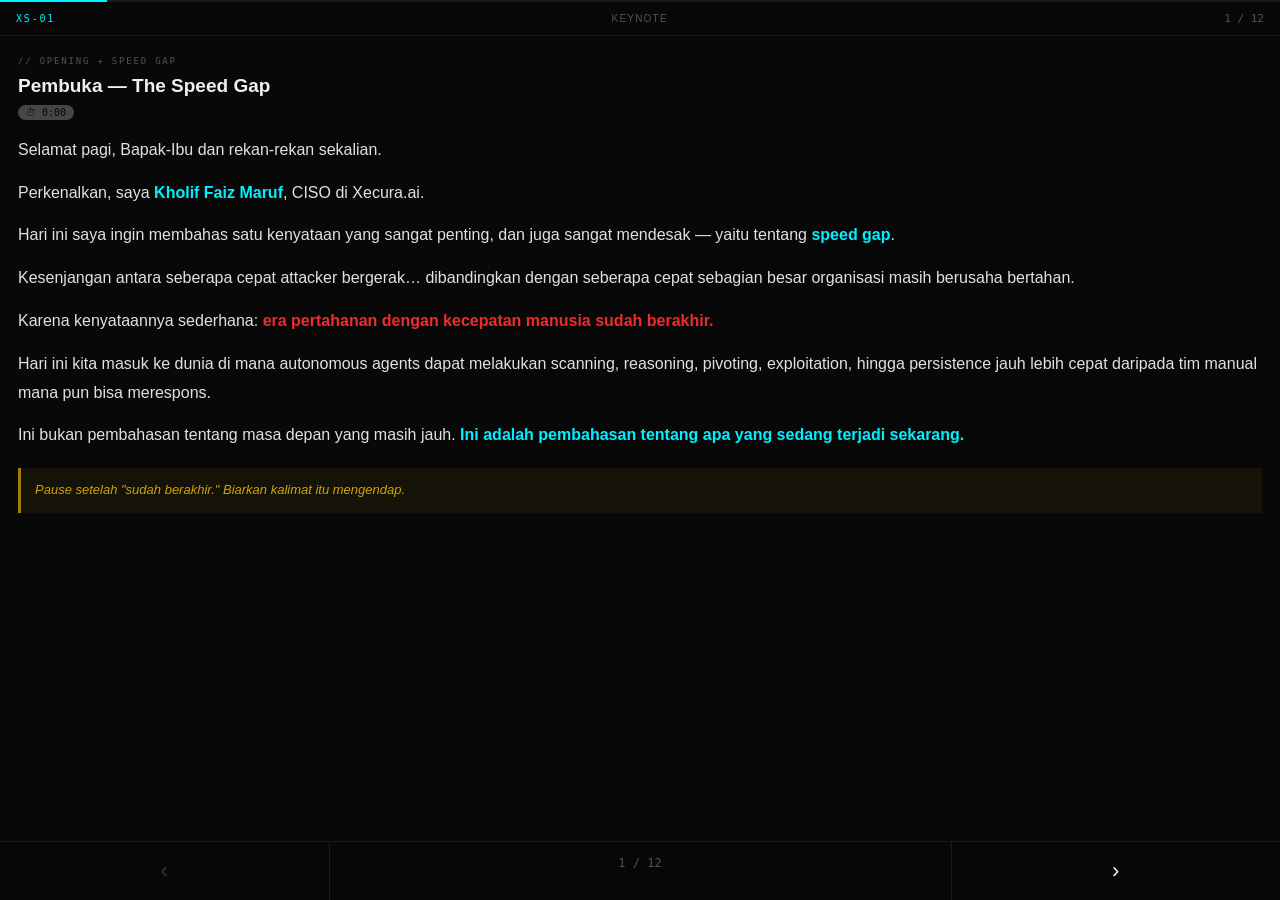
==== speech.html @ 0805bb6e "Add mobile pitch speech presentation" ====
<!DOCTYPE html>
<html lang="id">
<head>
<meta charset="UTF-8"/>
<meta name="viewport" content="width=device-width, initial-scale=1.0, maximum-scale=1.0, user-scalable=no"/>
<title>Xecura — Pitch Speech</title>
<style>
  * { margin:0; padding:0; box-sizing:border-box; -webkit-tap-highlight-color:transparent; }

  :root {
    --bg: #080808;
    --surface: #111;
    --line: rgba(255,255,255,0.08);
    --red: #ef2b2b;
    --blue: #3a8dff;
    --cyan: #00f0ff;
    --green: #2bd48e;
    --white: #f0f0f0;
    --dim: rgba(255,255,255,0.55);
    --muted: rgba(255,255,255,0.3);
  }

  body {
    background: var(--bg);
    color: var(--white);
    font-family: -apple-system, 'Segoe UI', sans-serif;
    height: 100dvh;
    overflow: hidden;
    display: flex;
    flex-direction: column;
  }

  #progress-bar { height: 2px; background: var(--line); flex-shrink: 0; }
  #progress-fill { height: 100%; background: var(--cyan); transition: width 0.3s ease; width: 0%; }

  #header {
    display: flex;
    align-items: center;
    justify-content: space-between;
    padding: 10px 16px;
    border-bottom: 1px solid var(--line);
    flex-shrink: 0;
  }
  #slide-id { font-family: monospace; font-size: 10px; letter-spacing: 0.18em; color: var(--cyan); }
  #slide-counter { font-family: monospace; font-size: 11px; color: var(--muted); }
  #slide-title { font-size: 10px; letter-spacing: 0.12em; color: var(--muted); text-transform: uppercase; }

  #deck { flex: 1; overflow: hidden; position: relative; }

  .slide {
    position: absolute;
    inset: 0;
    overflow-y: auto;
    padding: 20px 18px 84px;
    opacity: 0;
    pointer-events: none;
    transform: translateX(40px);
    transition: opacity 0.25s ease, transform 0.25s ease;
    -webkit-overflow-scrolling: touch;
  }
  .slide.active { opacity: 1; pointer-events: all; transform: translateX(0); }
  .slide.prev { transform: translateX(-40px); opacity: 0; }

  .eyebrow {
    font-family: monospace;
    font-size: 9px;
    letter-spacing: 0.2em;
    color: var(--muted);
    margin-bottom: 8px;
    text-transform: uppercase;
  }
  .slide-heading {
    font-size: 19px;
    font-weight: 700;
    line-height: 1.25;
    margin-bottom: 4px;
    color: var(--white);
  }
  .timing {
    display: inline-block;
    font-family: monospace;
    font-size: 10px;
    color: var(--bg);
    background: rgba(255,255,255,0.25);
    padding: 2px 8px;
    border-radius: 20px;
    margin-bottom: 16px;
  }
  .speech-block {
    font-size: 16px;
    line-height: 1.8;
    color: rgba(255,255,255,0.88);
  }
  .speech-block p { margin-bottom: 14px; }
  .speech-block p:last-child { margin-bottom: 0; }

  em { color: var(--cyan); font-style: normal; font-weight: 600; }
  strong { color: var(--white); }
  .red { color: var(--red); font-weight: 600; }
  .blue { color: var(--blue); font-weight: 600; }
  .green { color: var(--green); font-weight: 600; }

  .note {
    margin-top: 18px;
    padding: 12px 14px;
    border-left: 3px solid rgba(255,200,0,0.6);
    background: rgba(255,200,0,0.05);
    font-size: 13px;
    color: rgba(255,200,0,0.8);
    line-height: 1.6;
    font-style: italic;
  }

  #nav {
    position: fixed;
    bottom: 0; left: 0; right: 0;
    display: flex;
    border-top: 1px solid var(--line);
    background: rgba(8,8,8,0.96);
    backdrop-filter: blur(12px);
    z-index: 100;
  }
  .nav-btn {
    flex: 1;
    padding: 16px;
    border: none;
    background: none;
    color: var(--white);
    font-size: 22px;
    cursor: pointer;
    transition: background 0.15s;
  }
  .nav-btn:active { background: rgba(255,255,255,0.06); }
  .nav-btn:disabled { opacity: 0.2; }
  #nav-center {
    flex: 2;
    padding: 14px;
    border: none;
    background: none;
    color: var(--muted);
    font-size: 12px;
    font-family: monospace;
    text-align: center;
    border-left: 1px solid var(--line);
    border-right: 1px solid var(--line);
  }
</style>
</head>
<body>

<div id="progress-bar"><div id="progress-fill"></div></div>
<div id="header">
  <span id="slide-id">XS-01</span>
  <span id="slide-title">KEYNOTE</span>
  <span id="slide-counter">1 / 12</span>
</div>

<div id="deck">

  <!-- SLIDE 1 -->
  <div class="slide active" data-id="XS-01" data-title="KEYNOTE">
    <div class="eyebrow">// opening + speed gap</div>
    <div class="slide-heading">Pembuka — The Speed Gap</div>
    <span class="timing">⏱ 0:00</span>
    <div class="speech-block">
      <p>Selamat pagi, Bapak-Ibu dan rekan-rekan sekalian.</p>
      <p>Perkenalkan, saya <em>Kholif Faiz Maruf</em>, CISO di Xecura.ai.</p>
      <p>Hari ini saya ingin membahas satu kenyataan yang sangat penting, dan juga sangat mendesak — yaitu tentang <em>speed gap</em>.</p>
      <p>Kesenjangan antara seberapa cepat attacker bergerak… dibandingkan dengan seberapa cepat sebagian besar organisasi masih berusaha bertahan.</p>
      <p>Karena kenyataannya sederhana: <span class="red">era pertahanan dengan kecepatan manusia sudah berakhir.</span></p>
      <p>Hari ini kita masuk ke dunia di mana autonomous agents dapat melakukan scanning, reasoning, pivoting, exploitation, hingga persistence jauh lebih cepat daripada tim manual mana pun bisa merespons.</p>
      <p>Ini bukan pembahasan tentang masa depan yang masih jauh. <em>Ini adalah pembahasan tentang apa yang sedang terjadi sekarang.</em></p>
    </div>
    <div class="note">Pause setelah "sudah berakhir." Biarkan kalimat itu mengendap.</div>
  </div>

  <!-- SLIDE 2 -->
  <div class="slide" data-id="XS-02" data-title="SPEAKER">
    <div class="eyebrow">// speaker framing</div>
    <div class="slide-heading">Mengapa Saya Bicara Tentang Ini</div>
    <span class="timing">⏱ 1:30</span>
    <div class="speech-block">
      <p>Ketika berbicara tentang cybersecurity, banyak organisasi masih berpikir dengan kata kerja lama: detect, discover, find, hunt.</p>
      <p>Tetapi di era agentic, <em>kata-kata itu saja sudah tidak cukup.</em></p>
      <p>Attacker hari ini tidak menunggu jam kerja. Tidak menunggu shift analyst. Tidak menunggu proses eskalasi manual. <span class="red">Mereka bergerak terus-menerus.</span></p>
      <p>Saya berbicara tentang topik ini bukan hanya sebagai seorang cybersecurity leader, tetapi juga sebagai seseorang yang sudah lebih dari dua dekade berada di dunia offensive security, cryptography, threat analysis, dan executive security strategy.</p>
      <p>Ketika saya mengatakan bahwa operating model cybersecurity sedang berubah, yang saya maksud bukan perubahan kecil. <em>Yang saya maksud adalah perubahan yang struktural.</em></p>
      <p>Pertanyaannya bukan lagi apakah AI akan memengaruhi cybersecurity. Pertanyaannya adalah: <em>apakah model pertahanan kita masih dirancang untuk dunia yang benar-benar sedang kita hadapi hari ini?</em></p>
    </div>
  </div>

  <!-- SLIDE 3 -->
  <div class="slide" data-id="XS-03" data-title="ORIGIN">
    <div class="eyebrow">// mythos · frontier ai</div>
    <div class="slide-heading">Sinyal dari Frontier AI</div>
    <span class="timing">⏱ 2:30</span>
    <div class="speech-block">
      <p>Salah satu sinyal paling kuat dari perubahan ini adalah apa yang mulai ditunjukkan oleh frontier AI models.</p>
      <p>Hari ini kita tidak lagi bicara hanya tentang AI yang bisa menghasilkan teks atau menjawab pertanyaan. Kita mulai melihat sistem yang mampu melakukan <em>reasoning teknis</em>, menghubungkan langkah-langkah kompleks, dan bahkan berkontribusi pada vulnerability discovery serta exploitation workflow pada level yang benar-benar mengubah threat model.</p>
      <p>Dan ketika capability sudah mencapai titik itu, maka percakapannya berubah.</p>
      <p>Kita tidak lagi bertanya apakah AI bisa menjadi operasional dalam dunia siber. Kita mulai bertanya: <span class="red">siapa yang lebih dulu mengoperasionalkannya? Defender, atau attacker?</span></p>
      <p>Dan sejarah biasanya menunjukkan bahwa attacker bergerak lebih cepat dalam bereksperimen.</p>
    </div>
    <div class="note">Pause panjang setelah kalimat terakhir. Biarkan audience menarik kesimpulan sendiri.</div>
  </div>

  <!-- SLIDE 4 -->
  <div class="slide" data-id="XS-04" data-title="THREAT BRIEFING">
    <div class="eyebrow">// threat reality</div>
    <div class="slide-heading">Realitas Ancaman yang Baru</div>
    <span class="timing">⏱ 3:30</span>
    <div class="speech-block">
      <p>Attack surface sudah tidak lagi statis. Dan attacker juga sudah tidak lagi linear.</p>
      <p>AI-powered adversaries sekarang mampu mengotomatisasi reconnaissance, mempercepat social engineering, menganalisis code dan konfigurasi lebih cepat, dan menyesuaikan pendekatan mereka secara real-time.</p>
      <p>Bagi para enterprise leaders, engineering leaders, dan tim teknologi, ini berarti satu hal: <em>security bukan lagi sekadar fungsi kontrol. Security sekarang menjadi bagian dari cara kita beroperasi secara aman di kecepatan AI.</em></p>
      <p>Kalau bisnis kita dipercepat oleh AI, maka risiko kita juga ikut dipercepat oleh AI.</p>
      <p>Karena itu, <span class="red">biaya dari keterlambatan bukan lagi sekadar biaya insiden. Tetapi biaya arsitektur, biaya kepercayaan, dan biaya kesiapan organisasi.</span></p>
    </div>
  </div>

  <!-- SLIDE 5 -->
  <div class="slide" data-id="XS-05" data-title="CONTEXT">
    <div class="eyebrow">// apa itu ai agent</div>
    <div class="slide-heading">AI Assistant vs AI Agent</div>
    <span class="timing">⏱ 4:30</span>
    <div class="speech-block">
      <p>Lalu apa sebenarnya yang berubah di era agentic?</p>
      <p><em>AI assistant itu merespons. Tetapi AI agent bertindak.</em></p>
      <p>Ia memahami konteks. Ia melakukan reasoning. Dan ia menggunakan tools untuk mengeksekusi. Itulah perbedaannya.</p>
      <p>Dan begitu kita memahami perbedaan itu, maka implikasinya menjadi sangat jelas:</p>
      <p>Kalau attacker bisa menggunakan agents untuk beroperasi tanpa henti, maka defender tidak bisa terus bergantung hanya pada workflow yang dibangun untuk ticket, dashboard, dan antrean manual.</p>
      <p><span class="red">Satu-satunya model pertahanan yang mampu melawan agentic offense adalah agentic defense.</span></p>
    </div>
    <div class="note">Tekankan kalimat terakhir — ini adalah inti dari seluruh presentasi.</div>
  </div>

  <!-- SLIDE 6 -->
  <div class="slide" data-id="XS-06" data-title="DOCTRINE">
    <div class="eyebrow">// new doctrine</div>
    <div class="slide-heading">Doktrin Keamanan Baru</div>
    <span class="timing">⏱ 5:15</span>
    <div class="speech-block">
      <p>Jadi seperti apa doktrin keamanan baru di era ini? Ada lima prinsip utama.</p>
      <p><em>Pertama, continuous over periodic.</em> Security tidak bisa lagi menjadi aktivitas triwulanan di tengah ancaman yang berubah setiap detik.</p>
      <p><em>Kedua, autonomous over manual.</em> Manusia tetap penting untuk judgment dan keputusan strategis. Tetapi eksekusi tidak bisa lagi seluruhnya bergantung pada kecepatan manusia.</p>
      <p><em>Ketiga, adaptive over rule-based.</em> Static rules akan tertinggal ketika attacker bergerak lebih cepat daripada update signature.</p>
      <p><em>Keempat, intelligence-led over alert-driven.</em> Masa depan adalah judgment yang lebih baik, pada kecepatan mesin.</p>
      <p><em>Kelima, platform over patchwork.</em> Tools yang terputus-putus akan menciptakan blind spot yang terputus-putus juga.</p>
      <p><span class="red">Ini bukan lagi sekadar best practice. Ini adalah survival requirements.</span></p>
    </div>
  </div>

  <!-- SLIDE 7 -->
  <div class="slide" data-id="XS-07" data-title="SOLUTION">
    <div class="eyebrow">// introducing xecura</div>
    <div class="slide-heading">Mengapa Kami Membangun Xecura</div>
    <span class="timing">⏱ 6:15</span>
    <div class="speech-block">
      <p>Dan inilah alasan mengapa kami membangun <em>Xecura.ai</em>.</p>
      <p>Bukan sebagai dashboard tambahan. Bukan sebagai lapisan alert tambahan. Dan bukan sebagai security product yang justru menambah kompleksitas.</p>
      <p>Kami membangun Xecura sebagai <em>agentic cybersecurity platform</em> — lima AI agents yang dirancang khusus, satu fabric yang saling terhubung.</p>
      <p>Sebuah sistem yang dirancang untuk mendeteksi, merespons, menjaga kepatuhan, melakukan red teaming, dan memonitor exposure secara terus-menerus di seluruh digital estate.</p>
      <p>Karena di era ini, arsitektur yang menang bukan hanya lebih banyak manpower. <em>Yang menang adalah pertahanan berkecepatan mesin, yang tetap diarahkan oleh strategi manusia.</em></p>
    </div>
  </div>

  <!-- SLIDE 8 -->
  <div class="slide" data-id="XS-08" data-title="ARCHITECTURE">
    <div class="eyebrow">// xecura agentic fabric</div>
    <div class="slide-heading">Lima Agent — Satu Fabric</div>
    <span class="timing">⏱ 7:00</span>
    <div class="speech-block">
      <p>Di inti Xecura, ada satu gagasan yang sangat sederhana: <em>setiap lapisan keamanan harus didukung oleh agents yang tidak pernah berhenti bekerja.</em></p>
      <p><em>Detection Agent</em> — mengidentifikasi pola, korelasi, dan ancaman baru.</p>
      <p><em>Response Agent</em> — membantu containment dan remediation jauh lebih cepat.</p>
      <p><span class="blue">Compliance Agent</span> — mengubah security operations menjadi evidence dan readiness untuk audit.</p>
      <p><span class="red">Red Team Agent</span> — terus-menerus menguji apa yang akan diuji oleh attacker.</p>
      <p><span class="green">Darkweb Agent</span> — memantau exposure eksternal sebelum menjadi krisis besar.</p>
      <p>Ketika semua agent ini terhubung dalam satu fabric, security berhenti menjadi fragmented. <em>Security menjadi terkoordinasi.</em></p>
    </div>
  </div>

  <!-- SLIDE 9 -->
  <div class="slide" data-id="XS-09" data-title="COMPLIANCE">
    <div class="eyebrow">// compliance agent</div>
    <div class="slide-heading">Compliance Bukan Aktivitas Tahunan</div>
    <span class="timing">⏱ 7:45</span>
    <div class="speech-block">
      <p>Satu hal yang juga sangat penting adalah ini: <em>compliance tidak seharusnya berdiri terpisah dari security operations.</em></p>
      <p>Di banyak organisasi, compliance masih dianggap sebagai pekerjaan menjelang audit. Sebagai aktivitas dokumentasi. Sebagai panic mode berkala.</p>
      <p>Padahal di era agentic, compliance seharusnya menjadi output langsung dari operating security posture.</p>
      <p>Kalau kontrol kita dimonitor terus-menerus, kalau evidence kita terbentuk otomatis, dan kalau reporting kita selalu siap untuk regulator, maka compliance tidak lagi reaktif.</p>
      <p><em>Compliance menjadi operasional.</em></p>
      <p>Dan untuk industri yang highly regulated, ini adalah perubahan yang sangat besar.</p>
    </div>
  </div>

  <!-- SLIDE 10 -->
  <div class="slide" data-id="XS-10" data-title="OFFENSIVE & INTEL">
    <div class="eyebrow">// red team · darkweb</div>
    <div class="slide-heading">Offensive Security & Early Warning</div>
    <span class="timing">⏱ 8:15</span>
    <div class="speech-block">
      <p>Hal yang sama berlaku untuk offensive security dan threat intelligence.</p>
      <p>Hari ini masih banyak organisasi yang melakukan red teaming seperti kegiatan kalender — setahun sekali. Satu snapshot pada satu titik waktu.</p>
      <p><span class="red">Padahal attacker tidak bekerja secara tahunan.</span></p>
      <p>Agentic red teaming yang berjalan terus-menerus memungkinkan organisasi menemukan attack paths, exposure chains, dan kelemahan lebih awal — <em>sebelum attacker sungguhan menemukannya.</em></p>
      <p>Pada saat yang sama, darkweb monitoring memberi early warning yang sangat penting. Karena kadang tanda pertama dari sebuah masalah bukan muncul dari SIEM Anda — <em>kadang tanda pertama justru muncul dari credential leaks atau percakapan di tempat yang tidak semestinya.</em></p>
      <p>Itulah sebabnya pertahanan modern harus mencakup dua hal sekaligus: ketahanan internal dan visibilitas eksternal.</p>
    </div>
  </div>

  <!-- SLIDE 11 -->
  <div class="slide" data-id="XS-11" data-title="VISION">
    <div class="eyebrow">// future of cybersecurity</div>
    <div class="slide-heading">Ke Mana Semua Ini Bergerak</div>
    <span class="timing">⏱ 8:45</span>
    <div class="speech-block">
      <p>Pandangan saya sederhana: <em>agentic security bukan kategori masa depan. Ini adalah kategori yang tidak terhindarkan.</em></p>
      <p>Organisasi yang lebih cepat mengadopsinya akan memperoleh keunggulan struktural — bukan hanya dalam cyber defense, tetapi juga dalam kecepatan, efisiensi, resilience, dan trust.</p>
      <p>Sebaliknya, organisasi yang terlambat akan mencoba melindungi bisnis berkecepatan AI dengan operating model yang dibangun untuk era sebelum AI.</p>
      <p>Ke depan, saya percaya <em>peran manusia justru akan naik level.</em> Manusia akan semakin fokus pada policy, governance, strategic judgment, dan risk prioritization — sementara agents mengambil beban operasional yang repetitif dan continuous.</p>
      <p><em>Ini bukan tentang menghilangkan manusia. Ini tentang menaikkan nilai manusia.</em></p>
    </div>
  </div>

  <!-- SLIDE 12 -->
  <div class="slide" data-id="XS-12" data-title="ACTION">
    <div class="eyebrow">// closing · call to action</div>
    <div class="slide-heading">Penutup</div>
    <span class="timing">⏱ 9:30</span>
    <div class="speech-block">
      <p>Jadi saya ingin menutup dengan satu hal.</p>
      <p><em>Agentic era is not coming. It is already here.</em></p>
      <p>Dan di dunia seperti ini, pertanyaannya bukan lagi apakah attacker akan memakai AI. Mereka pasti akan memakainya.</p>
      <p>Pertanyaannya adalah: <span class="red">apakah defender masih akan terjebak di workflow manual ketika threat model sudah berubah total di sekelilingnya?</span></p>
      <p>Di Xecura, kami punya keyakinan yang sangat jelas: setiap organisasi, besar maupun kecil, berhak memiliki keamanan yang bisa berpikir, memantau, dan bertindak secepat ancamannya.</p>
      <p>Karena <em>cybersecurity tidak boleh menjadi kemewahan yang hanya dimiliki segelintir pihak. Cybersecurity harus menjadi capability yang bisa diakses dan dijalankan secara nyata.</em></p>
      <p>Terima kasih.</p>
    </div>
    <div class="note">Senyum. Diam sebentar. Tunggu pertanyaan. Jangan langsung pergi dari podium.</div>
  </div>

</div><!-- #deck -->

<div id="nav">
  <button class="nav-btn" id="btn-prev" onclick="navigate(-1)" disabled>‹</button>
  <div id="nav-center">1 / 12</div>
  <button class="nav-btn" id="btn-next" onclick="navigate(1)">›</button>
</div>

<script>
  const slides = Array.from(document.querySelectorAll('.slide'));
  const total = slides.length;
  let current = 0;

  function navigate(dir) {
    const next = current + dir;
    if (next < 0 || next >= total) return;
    slides[current].classList.remove('active');
    if (dir > 0) slides[current].classList.add('prev');
    const prev = current;
    current = next;
    slides[current].classList.add('active');
    slides[current].scrollTop = 0;
    setTimeout(() => slides[prev].classList.remove('prev'), 300);
    updateUI();
  }

  function updateUI() {
    const s = slides[current];
    document.getElementById('slide-id').textContent = s.dataset.id;
    document.getElementById('slide-title').textContent = s.dataset.title;
    document.getElementById('slide-counter').textContent = `${current + 1} / ${total}`;
    document.getElementById('nav-center').textContent = `${current + 1} / ${total}`;
    document.getElementById('progress-fill').style.width = `${((current + 1) / total) * 100}%`;
    document.getElementById('btn-prev').disabled = current === 0;
    document.getElementById('btn-next').disabled = current === total - 1;
  }

  // Swipe
  let tx = 0;
  document.getElementById('deck').addEventListener('touchstart', e => { tx = e.touches[0].clientX; }, { passive: true });
  document.getElementById('deck').addEventListener('touchend', e => {
    const d = tx - e.changedTouches[0].clientX;
    if (Math.abs(d) > 50) navigate(d > 0 ? 1 : -1);
  }, { passive: true });

  // Keyboard
  document.addEventListener('keydown', e => {
    if (e.key === 'ArrowRight' || e.key === 'ArrowDown') navigate(1);
    if (e.key === 'ArrowLeft' || e.key === 'ArrowUp') navigate(-1);
  });

  updateUI();
</script>
</body>
</html>
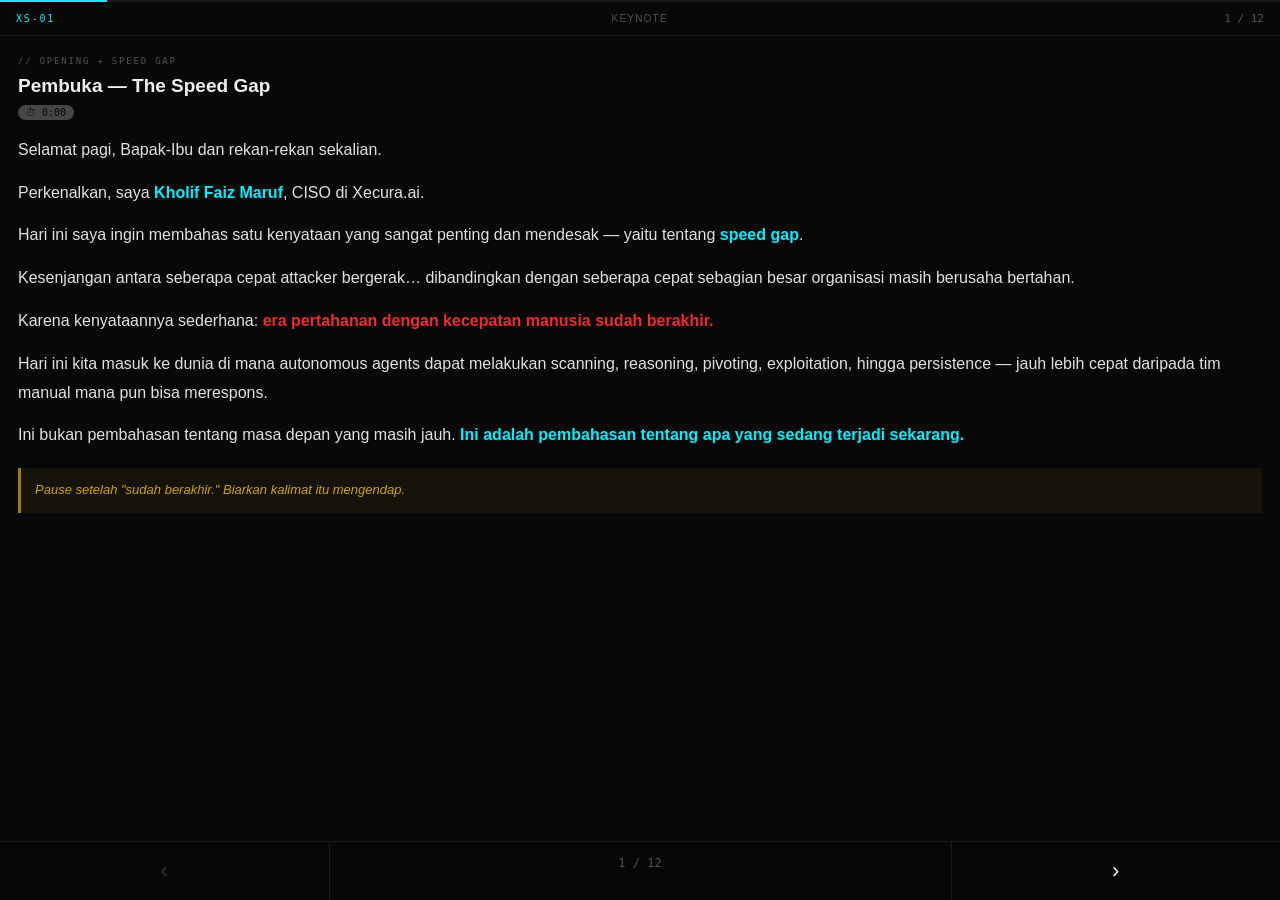
==== commit 86daa524: "Update speech with full Mythos/Glasswing details and complete slide coverage" ====
--- a/speech.html
+++ b/speech.html
@@ -9,12 +9,12 @@
 
   :root {
     --bg: #080808;
-    --surface: #111;
     --line: rgba(255,255,255,0.08);
     --red: #ef2b2b;
     --blue: #3a8dff;
     --cyan: #00f0ff;
     --green: #2bd48e;
+    --amber: #ff8a1f;
     --white: #f0f0f0;
     --dim: rgba(255,255,255,0.55);
     --muted: rgba(255,255,255,0.3);
@@ -95,10 +95,28 @@
   .speech-block p:last-child { margin-bottom: 0; }
 
   em { color: var(--cyan); font-style: normal; font-weight: 600; }
-  strong { color: var(--white); }
   .red { color: var(--red); font-weight: 600; }
   .blue { color: var(--blue); font-weight: 600; }
   .green { color: var(--green); font-weight: 600; }
+  .amber { color: var(--amber); font-weight: 600; }
+
+  .stat-row {
+    display: flex;
+    flex-direction: column;
+    gap: 8px;
+    margin: 14px 0;
+  }
+  .stat-item {
+    padding: 10px 14px;
+    border-left: 3px solid rgba(239,43,43,0.6);
+    background: rgba(239,43,43,0.05);
+    font-size: 15px;
+    line-height: 1.5;
+  }
+  .stat-item.blue { border-left-color: rgba(58,141,255,0.6); background: rgba(58,141,255,0.05); }
+  .stat-item.cyan { border-left-color: rgba(0,240,255,0.6); background: rgba(0,240,255,0.05); }
+  .stat-item.green { border-left-color: rgba(43,212,142,0.6); background: rgba(43,212,142,0.05); }
+  .stat-item.amber { border-left-color: rgba(255,138,31,0.6); background: rgba(255,138,31,0.05); }
 
   .note {
     margin-top: 18px;
@@ -157,7 +175,7 @@
 
 <div id="deck">
 
-  <!-- SLIDE 1 -->
+  <!-- SLIDE 1: COVER -->
   <div class="slide active" data-id="XS-01" data-title="KEYNOTE">
     <div class="eyebrow">// opening + speed gap</div>
     <div class="slide-heading">Pembuka — The Speed Gap</div>
@@ -165,16 +183,16 @@
     <div class="speech-block">
       <p>Selamat pagi, Bapak-Ibu dan rekan-rekan sekalian.</p>
       <p>Perkenalkan, saya <em>Kholif Faiz Maruf</em>, CISO di Xecura.ai.</p>
-      <p>Hari ini saya ingin membahas satu kenyataan yang sangat penting, dan juga sangat mendesak — yaitu tentang <em>speed gap</em>.</p>
+      <p>Hari ini saya ingin membahas satu kenyataan yang sangat penting dan mendesak — yaitu tentang <em>speed gap</em>.</p>
       <p>Kesenjangan antara seberapa cepat attacker bergerak… dibandingkan dengan seberapa cepat sebagian besar organisasi masih berusaha bertahan.</p>
       <p>Karena kenyataannya sederhana: <span class="red">era pertahanan dengan kecepatan manusia sudah berakhir.</span></p>
-      <p>Hari ini kita masuk ke dunia di mana autonomous agents dapat melakukan scanning, reasoning, pivoting, exploitation, hingga persistence jauh lebih cepat daripada tim manual mana pun bisa merespons.</p>
+      <p>Hari ini kita masuk ke dunia di mana autonomous agents dapat melakukan scanning, reasoning, pivoting, exploitation, hingga persistence — jauh lebih cepat daripada tim manual mana pun bisa merespons.</p>
       <p>Ini bukan pembahasan tentang masa depan yang masih jauh. <em>Ini adalah pembahasan tentang apa yang sedang terjadi sekarang.</em></p>
     </div>
     <div class="note">Pause setelah "sudah berakhir." Biarkan kalimat itu mengendap.</div>
   </div>
 
-  <!-- SLIDE 2 -->
+  <!-- SLIDE 2: SPEAKER PROFILE -->
   <div class="slide" data-id="XS-02" data-title="SPEAKER">
     <div class="eyebrow">// speaker framing</div>
     <div class="slide-heading">Mengapa Saya Bicara Tentang Ini</div>
@@ -183,151 +201,196 @@
       <p>Ketika berbicara tentang cybersecurity, banyak organisasi masih berpikir dengan kata kerja lama: detect, discover, find, hunt.</p>
       <p>Tetapi di era agentic, <em>kata-kata itu saja sudah tidak cukup.</em></p>
       <p>Attacker hari ini tidak menunggu jam kerja. Tidak menunggu shift analyst. Tidak menunggu proses eskalasi manual. <span class="red">Mereka bergerak terus-menerus.</span></p>
-      <p>Saya berbicara tentang topik ini bukan hanya sebagai seorang cybersecurity leader, tetapi juga sebagai seseorang yang sudah lebih dari dua dekade berada di dunia offensive security, cryptography, threat analysis, dan executive security strategy.</p>
+      <p>Saya berbicara tentang topik ini sebagai seseorang yang sudah lebih dari 20 tahun berada di dunia offensive security, cryptography, threat analysis, dan executive security strategy — dari analis hingga posisi CISO.</p>
       <p>Ketika saya mengatakan bahwa operating model cybersecurity sedang berubah, yang saya maksud bukan perubahan kecil. <em>Yang saya maksud adalah perubahan yang struktural.</em></p>
       <p>Pertanyaannya bukan lagi apakah AI akan memengaruhi cybersecurity. Pertanyaannya adalah: <em>apakah model pertahanan kita masih dirancang untuk dunia yang benar-benar sedang kita hadapi hari ini?</em></p>
     </div>
   </div>
 
-  <!-- SLIDE 3 -->
+  <!-- SLIDE 3: MYTHOS BY ANTHROPIC -->
   <div class="slide" data-id="XS-03" data-title="ORIGIN">
-    <div class="eyebrow">// mythos · frontier ai</div>
-    <div class="slide-heading">Sinyal dari Frontier AI</div>
+    <div class="eyebrow">// mythos · project glasswing · 7 april 2026</div>
+    <div class="slide-heading">Claude Mythos & Project Glasswing</div>
     <span class="timing">⏱ 2:30</span>
     <div class="speech-block">
-      <p>Salah satu sinyal paling kuat dari perubahan ini adalah apa yang mulai ditunjukkan oleh frontier AI models.</p>
-      <p>Hari ini kita tidak lagi bicara hanya tentang AI yang bisa menghasilkan teks atau menjawab pertanyaan. Kita mulai melihat sistem yang mampu melakukan <em>reasoning teknis</em>, menghubungkan langkah-langkah kompleks, dan bahkan berkontribusi pada vulnerability discovery serta exploitation workflow pada level yang benar-benar mengubah threat model.</p>
-      <p>Dan ketika capability sudah mencapai titik itu, maka percakapannya berubah.</p>
-      <p>Kita tidak lagi bertanya apakah AI bisa menjadi operasional dalam dunia siber. Kita mulai bertanya: <span class="red">siapa yang lebih dulu mengoperasionalkannya? Defender, atau attacker?</span></p>
-      <p>Dan sejarah biasanya menunjukkan bahwa attacker bergerak lebih cepat dalam bereksperimen.</p>
-    </div>
-    <div class="note">Pause panjang setelah kalimat terakhir. Biarkan audience menarik kesimpulan sendiri.</div>
-  </div>
-
-  <!-- SLIDE 4 -->
+      <p>Izinkan saya memulai dengan satu fakta yang sangat spesifik.</p>
+      <p>Pada 7 April 2026, Anthropic merilis sebuah laporan dengan status <span class="red">ACCESS RESTRICTED</span>. Mereka membangun sebuah model bernama <span class="red">Claude Mythos</span> — model paling capable mereka saat ini, di atas Claude Opus — dan mereka memutuskan untuk <span class="red">tidak merilis model ini ke publik.</span> Karena terlalu berbahaya.</p>
+      <p>Apa yang Mythos lakukan? Secara otonom, tanpa instruksi manusia, model ini berhasil <em>mengidentifikasi lebih dari 1.000 zero-day vulnerabilities</em> di setiap major OS dan browser yang ada.</p>
+      <p>Salah satu temuannya: sebuah <span class="red">Remote Code Execution di FreeBSD yang sudah tersembunyi selama 17 tahun.</span> Ditemukan dan dieksploitasi secara otomatis.</p>
+      <p>Lalu Anthropic menjalankan <em>Project Glasswing</em> — sebuah program darurat dengan $100 juta kredit model, melibatkan 12 launch partners dan lebih dari 40 organisasi — untuk mencoba menambal temuan-temuan tersebut sebelum adversaries membangun hal yang sama.</p>
+      <p>Hasilnya? <span class="red">Lebih dari 99% temuan masih belum di-patch.</span> EU dan White House sudah dalam status siaga.</p>
+      <p>Modelnya dikunci. <em>Tapi perlombaan untuk membangun versi tanpa safety constraints sudah dimulai.</em></p>
+    </div>
+    <div class="note">Pause panjang setelah kalimat terakhir. Ini momen paling kuat di seluruh presentasi.</div>
+  </div>
+
+  <!-- SLIDE 4: THREAT REALITY -->
   <div class="slide" data-id="XS-04" data-title="THREAT BRIEFING">
-    <div class="eyebrow">// threat reality</div>
-    <div class="slide-heading">Realitas Ancaman yang Baru</div>
-    <span class="timing">⏱ 3:30</span>
-    <div class="speech-block">
-      <p>Attack surface sudah tidak lagi statis. Dan attacker juga sudah tidak lagi linear.</p>
-      <p>AI-powered adversaries sekarang mampu mengotomatisasi reconnaissance, mempercepat social engineering, menganalisis code dan konfigurasi lebih cepat, dan menyesuaikan pendekatan mereka secara real-time.</p>
-      <p>Bagi para enterprise leaders, engineering leaders, dan tim teknologi, ini berarti satu hal: <em>security bukan lagi sekadar fungsi kontrol. Security sekarang menjadi bagian dari cara kita beroperasi secara aman di kecepatan AI.</em></p>
-      <p>Kalau bisnis kita dipercepat oleh AI, maka risiko kita juga ikut dipercepat oleh AI.</p>
-      <p>Karena itu, <span class="red">biaya dari keterlambatan bukan lagi sekadar biaya insiden. Tetapi biaya arsitektur, biaya kepercayaan, dan biaya kesiapan organisasi.</span></p>
-    </div>
-  </div>
-
-  <!-- SLIDE 5 -->
+    <div class="eyebrow">// threat reality · data 2025–q1 2026</div>
+    <div class="slide-heading">Data Tidak Bisa Berbohong</div>
+    <span class="timing">⏱ 3:45</span>
+    <div class="speech-block">
+      <p>Attack surface sudah tidak lagi statis. Dan angka-angkanya berbicara sendiri.</p>
+      <div class="stat-row">
+        <div class="stat-item"><span class="red">4.151%</span> — lonjakan AI-powered phishing. Bukan 41 persen. Empat ribu seratus lima puluh satu persen. <span style="color:var(--muted); font-size:13px;">SlashNext 2025–Q1 2026</span></div>
+        <div class="stat-item"><span class="red">$4,88 juta</span> — rata-rata biaya satu data breach. <span style="color:var(--muted); font-size:13px;">IBM Cost of Data Breach 2025–Q1 2026</span></div>
+        <div class="stat-item"><span class="red">&lt;72 jam</span> — time-to-exploit setelah CVE ditemukan, dengan bantuan AI. <span style="color:var(--muted); font-size:13px;">Mandiant M-Trends 2026</span></div>
+        <div class="stat-item"><span class="red">204 hari</span> — rata-rata dwell time penyerang di dalam sistem Anda sebelum terdeteksi. <span style="color:var(--muted); font-size:13px;">IBM 2025–Q1 2026</span></div>
+      </div>
+      <p>AI-powered adversaries kini mengotomatisasi recon, mempercepat social engineering, menganalisis konfigurasi, dan menyesuaikan pendekatan secara real-time.</p>
+      <p><em>Security bukan lagi sekadar fungsi kontrol. Security sekarang menjadi bagian dari cara kita beroperasi di kecepatan AI.</em></p>
+      <p>Kalau bisnis kita dipercepat oleh AI, <span class="red">maka risiko kita juga ikut dipercepat oleh AI.</span></p>
+    </div>
+  </div>
+
+  <!-- SLIDE 5: AGENTIC REVOLUTION -->
   <div class="slide" data-id="XS-05" data-title="CONTEXT">
-    <div class="eyebrow">// apa itu ai agent</div>
-    <div class="slide-heading">AI Assistant vs AI Agent</div>
-    <span class="timing">⏱ 4:30</span>
+    <div class="eyebrow">// what is an ai agent</div>
+    <div class="slide-heading">AI Agent — Bukan Sekadar Menjawab, Tapi Bertindak</div>
+    <span class="timing">⏱ 4:45</span>
     <div class="speech-block">
       <p>Lalu apa sebenarnya yang berubah di era agentic?</p>
       <p><em>AI assistant itu merespons. Tetapi AI agent bertindak.</em></p>
-      <p>Ia memahami konteks. Ia melakukan reasoning. Dan ia menggunakan tools untuk mengeksekusi. Itulah perbedaannya.</p>
-      <p>Dan begitu kita memahami perbedaan itu, maka implikasinya menjadi sangat jelas:</p>
-      <p>Kalau attacker bisa menggunakan agents untuk beroperasi tanpa henti, maka defender tidak bisa terus bergantung hanya pada workflow yang dibangun untuk ticket, dashboard, dan antrean manual.</p>
-      <p><span class="red">Satu-satunya model pertahanan yang mampu melawan agentic offense adalah agentic defense.</span></p>
+      <p>Cara agent berpikir ada tiga tahap:</p>
+      <div class="stat-row">
+        <div class="stat-item blue"><span class="blue">01 Perception</span> — membaca context dan environment secara mandiri, tanpa diminta.</div>
+        <div class="stat-item amber"><span class="amber">02 Reasoning</span> — merencanakan, beradaptasi, dan berpikir lateral antar langkah.</div>
+        <div class="stat-item"><span class="red">03 Action</span> — mengeksekusi menggunakan real tools secara otonom.</div>
+      </div>
+      <p>Agentic AI dapat merencanakan multi-step goals, menggunakan tools, browse networks, menulis dan mengeksekusi code — <span class="red">dan belajar dari setiap interaksi. Tanpa instruksi manusia.</span></p>
+      <p>Kalau attacker bisa menggunakan agents untuk beroperasi tanpa henti, maka defender tidak bisa terus bergantung pada workflow yang dibangun untuk ticket, dashboard, dan antrean manual.</p>
+      <p><em>Satu-satunya model pertahanan yang mampu melawan agentic offense adalah agentic defense.</em></p>
     </div>
     <div class="note">Tekankan kalimat terakhir — ini adalah inti dari seluruh presentasi.</div>
   </div>
 
-  <!-- SLIDE 6 -->
+  <!-- SLIDE 6: DOCTRINE -->
   <div class="slide" data-id="XS-06" data-title="DOCTRINE">
-    <div class="eyebrow">// new doctrine</div>
-    <div class="slide-heading">Doktrin Keamanan Baru</div>
-    <span class="timing">⏱ 5:15</span>
-    <div class="speech-block">
-      <p>Jadi seperti apa doktrin keamanan baru di era ini? Ada lima prinsip utama.</p>
-      <p><em>Pertama, continuous over periodic.</em> Security tidak bisa lagi menjadi aktivitas triwulanan di tengah ancaman yang berubah setiap detik.</p>
-      <p><em>Kedua, autonomous over manual.</em> Manusia tetap penting untuk judgment dan keputusan strategis. Tetapi eksekusi tidak bisa lagi seluruhnya bergantung pada kecepatan manusia.</p>
-      <p><em>Ketiga, adaptive over rule-based.</em> Static rules akan tertinggal ketika attacker bergerak lebih cepat daripada update signature.</p>
-      <p><em>Keempat, intelligence-led over alert-driven.</em> Masa depan adalah judgment yang lebih baik, pada kecepatan mesin.</p>
-      <p><em>Kelima, platform over patchwork.</em> Tools yang terputus-putus akan menciptakan blind spot yang terputus-putus juga.</p>
+    <div class="eyebrow">// new doctrine · 5 principles</div>
+    <div class="slide-heading">Lima Prinsip Doktrin Keamanan Baru</div>
+    <span class="timing">⏱ 5:30</span>
+    <div class="speech-block">
+      <p><span class="red">Anda sedang melawan Formula 1 dengan sepeda.</span> Setiap hari tanpa agentic defense adalah satu hari di mana adversaries memiliki keunggulan struktural. Gap ini tidak menutup sendiri.</p>
+      <p>Doktrin baru terdiri dari lima prinsip:</p>
+      <div class="stat-row">
+        <div class="stat-item blue"><em>01 Continuous over Periodic</em> — Security bukan aktivitas triwulanan. Annual pentest adalah foto dari sungai yang tidak pernah berhenti mengalir.</div>
+        <div class="stat-item amber"><em>02 Autonomous over Manual</em> — AI agents menyerang di machine speed. Human-speed response sudah tidak memadai.</div>
+        <div class="stat-item"><em>03 Adaptive over Rule-Based</em> — Static rules mati begitu novel attack muncul. Agent defense melakukan reasoning, bukan menunggu signature update.</div>
+        <div class="stat-item cyan"><em>04 Intelligence-Led over Alert-Driven</em> — Jangan tenggelam dalam 10.000 alert per hari. Butuh signal, bukan noise.</div>
+        <div class="stat-item green"><em>05 Platform over Patchwork</em> — 37 tools terputus menciptakan 37 blind spot. Satu fabric yang terhubung memberikan perlindungan yang koheren.</div>
+      </div>
       <p><span class="red">Ini bukan lagi sekadar best practice. Ini adalah survival requirements.</span></p>
     </div>
   </div>
 
-  <!-- SLIDE 7 -->
+  <!-- SLIDE 7: INTRODUCING XECURA -->
   <div class="slide" data-id="XS-07" data-title="SOLUTION">
-    <div class="eyebrow">// introducing xecura</div>
-    <div class="slide-heading">Mengapa Kami Membangun Xecura</div>
-    <span class="timing">⏱ 6:15</span>
+    <div class="eyebrow">// introducing xecura.ai</div>
+    <div class="slide-heading">XECURA.AI — Built for the Era Where the Attacker Never Stops</div>
+    <span class="timing">⏱ 6:30</span>
     <div class="speech-block">
       <p>Dan inilah alasan mengapa kami membangun <em>Xecura.ai</em>.</p>
-      <p>Bukan sebagai dashboard tambahan. Bukan sebagai lapisan alert tambahan. Dan bukan sebagai security product yang justru menambah kompleksitas.</p>
-      <p>Kami membangun Xecura sebagai <em>agentic cybersecurity platform</em> — lima AI agents yang dirancang khusus, satu fabric yang saling terhubung.</p>
-      <p>Sebuah sistem yang dirancang untuk mendeteksi, merespons, menjaga kepatuhan, melakukan red teaming, dan memonitor exposure secara terus-menerus di seluruh digital estate.</p>
+      <p>Bukan sebagai dashboard tambahan. Bukan sebagai lapisan alert tambahan. Bukan sebagai security product yang menambah kompleksitas.</p>
+      <p>Kami membangun Xecura sebagai <em>Agentic Cybersecurity as a Service</em> — platform yang dirancang khusus untuk era ini.</p>
+      <p>Lima AI agents. Satu unified platform. <em>Perlindungan continuous di seluruh digital estate</em> — detection, response, compliance, red teaming, dan threat intelligence. Semua otonom. Semua terhubung.</p>
+      <div class="stat-row">
+        <div class="stat-item cyan">DETECT IN SECONDS</div>
+        <div class="stat-item blue">RESPOND AUTONOMOUSLY</div>
+        <div class="stat-item">ATTACK CONTINUOUSLY</div>
+        <div class="stat-item amber">COMPLY ALWAYS</div>
+      </div>
       <p>Karena di era ini, arsitektur yang menang bukan hanya lebih banyak manpower. <em>Yang menang adalah pertahanan berkecepatan mesin, yang tetap diarahkan oleh strategi manusia.</em></p>
     </div>
   </div>
 
-  <!-- SLIDE 8 -->
+  <!-- SLIDE 8: PLATFORM ARCHITECTURE -->
   <div class="slide" data-id="XS-08" data-title="ARCHITECTURE">
-    <div class="eyebrow">// xecura agentic fabric</div>
-    <div class="slide-heading">Lima Agent — Satu Fabric</div>
-    <span class="timing">⏱ 7:00</span>
-    <div class="speech-block">
-      <p>Di inti Xecura, ada satu gagasan yang sangat sederhana: <em>setiap lapisan keamanan harus didukung oleh agents yang tidak pernah berhenti bekerja.</em></p>
-      <p><em>Detection Agent</em> — mengidentifikasi pola, korelasi, dan ancaman baru.</p>
-      <p><em>Response Agent</em> — membantu containment dan remediation jauh lebih cepat.</p>
-      <p><span class="blue">Compliance Agent</span> — mengubah security operations menjadi evidence dan readiness untuk audit.</p>
-      <p><span class="red">Red Team Agent</span> — terus-menerus menguji apa yang akan diuji oleh attacker.</p>
-      <p><span class="green">Darkweb Agent</span> — memantau exposure eksternal sebelum menjadi krisis besar.</p>
-      <p>Ketika semua agent ini terhubung dalam satu fabric, security berhenti menjadi fragmented. <em>Security menjadi terkoordinasi.</em></p>
-    </div>
-  </div>
-
-  <!-- SLIDE 9 -->
+    <div class="eyebrow">// xecura agentic fabric · 5 agents</div>
+    <div class="slide-heading">Lima Agent — Satu Fabric — Coverage Lengkap</div>
+    <span class="timing">⏱ 7:15</span>
+    <div class="speech-block">
+      <p>Di inti Xecura, ada satu gagasan sederhana: <em>setiap lapisan keamanan harus didukung oleh agents yang tidak pernah berhenti.</em></p>
+      <div class="stat-row">
+        <div class="stat-item cyan"><em>XDA · Detection Agent</em> — Behavioral AI. Mendeteksi pola ancaman novel dan zero-day secara real-time. Powered by Google SecOps.</div>
+        <div class="stat-item cyan"><em>XRA · Response Agent</em> — Auto-containment dalam hitungan detik. Playbook execution, forensic collection, root cause analysis.</div>
+        <div class="stat-item blue"><em>XCA · Compliance Agent</em> — Real-time posture: ISO 27001, SOC 2, GDPR, NIST, PCI-DSS. Continuous audit, control mapping, evidence collection, regulator-ready reports.</div>
+        <div class="stat-item"><em>XTA · Red Team Agent</em> — Continuous pentesting. Zero-day discovery, exploit chain mapping, CVSS-scored findings. 365 hari per tahun.</div>
+        <div class="stat-item green"><em>XDW · Darkweb Agent</em> — 24/7 surveillance. Credential leak detection, breach monitoring, threat actor profiling, early warning alerts.</div>
+      </div>
+      <p>Semua agent terhubung dalam <em>XECURA AI FABRIC™</em> — agent orchestration, shared threat intel, unified telemetry, API integrations, zero-trust mesh.</p>
+      <p>Uptime platform: <em>99.98% — OPERATIONAL.</em></p>
+    </div>
+  </div>
+
+  <!-- SLIDE 9: COMPLIANCE AGENT -->
   <div class="slide" data-id="XS-09" data-title="COMPLIANCE">
-    <div class="eyebrow">// compliance agent</div>
+    <div class="eyebrow">// compliance agent · xca·03</div>
     <div class="slide-heading">Compliance Bukan Aktivitas Tahunan</div>
-    <span class="timing">⏱ 7:45</span>
-    <div class="speech-block">
-      <p>Satu hal yang juga sangat penting adalah ini: <em>compliance tidak seharusnya berdiri terpisah dari security operations.</em></p>
-      <p>Di banyak organisasi, compliance masih dianggap sebagai pekerjaan menjelang audit. Sebagai aktivitas dokumentasi. Sebagai panic mode berkala.</p>
-      <p>Padahal di era agentic, compliance seharusnya menjadi output langsung dari operating security posture.</p>
-      <p>Kalau kontrol kita dimonitor terus-menerus, kalau evidence kita terbentuk otomatis, dan kalau reporting kita selalu siap untuk regulator, maka compliance tidak lagi reaktif.</p>
-      <p><em>Compliance menjadi operasional.</em></p>
-      <p>Dan untuk industri yang highly regulated, ini adalah perubahan yang sangat besar.</p>
-    </div>
-  </div>
-
-  <!-- SLIDE 10 -->
+    <span class="timing">⏱ 8:00</span>
+    <div class="speech-block">
+      <p>Satu hal yang sangat penting: <em>compliance tidak seharusnya berdiri terpisah dari security operations.</em></p>
+      <p>Di banyak organisasi, compliance masih dianggap sebagai pekerjaan menjelang audit — panic mode berkala. Padahal di era agentic, compliance seharusnya menjadi output langsung dari operating security posture.</p>
+      <p>Xecura Compliance Agent mengotomasi seluruh proses untuk <em>ISO 27001, ISO 27701, GDPR, NIST CSF, PCI-DSS, dan OJK/BI</em> — mulai dari:</p>
+      <div class="stat-row">
+        <div class="stat-item blue">Continuous audit monitoring</div>
+        <div class="stat-item blue">Control mapping otomatis</div>
+        <div class="stat-item blue">Evidence collection real-time</div>
+        <div class="stat-item blue">Regulator-ready reports kapan saja</div>
+      </div>
+      <p>Hasilnya: <em>hemat 300+ jam per tahun</em>, dan <span class="blue">hingga $200.000 penghematan biaya compliance</span> — dari panic audit menjadi audit-ready always.</p>
+      <p>Untuk industri yang highly regulated seperti perbankan dan fintech, <span class="red">ini bukan fitur tambahan. Ini adalah game changer.</span></p>
+    </div>
+  </div>
+
+  <!-- SLIDE 10: RED TEAM & DARKWEB -->
   <div class="slide" data-id="XS-10" data-title="OFFENSIVE & INTEL">
-    <div class="eyebrow">// red team · darkweb</div>
-    <div class="slide-heading">Offensive Security & Early Warning</div>
-    <span class="timing">⏱ 8:15</span>
-    <div class="speech-block">
-      <p>Hal yang sama berlaku untuk offensive security dan threat intelligence.</p>
-      <p>Hari ini masih banyak organisasi yang melakukan red teaming seperti kegiatan kalender — setahun sekali. Satu snapshot pada satu titik waktu.</p>
-      <p><span class="red">Padahal attacker tidak bekerja secara tahunan.</span></p>
-      <p>Agentic red teaming yang berjalan terus-menerus memungkinkan organisasi menemukan attack paths, exposure chains, dan kelemahan lebih awal — <em>sebelum attacker sungguhan menemukannya.</em></p>
-      <p>Pada saat yang sama, darkweb monitoring memberi early warning yang sangat penting. Karena kadang tanda pertama dari sebuah masalah bukan muncul dari SIEM Anda — <em>kadang tanda pertama justru muncul dari credential leaks atau percakapan di tempat yang tidak semestinya.</em></p>
-      <p>Itulah sebabnya pertahanan modern harus mencakup dua hal sekaligus: ketahanan internal dan visibilitas eksternal.</p>
-    </div>
-  </div>
-
-  <!-- SLIDE 11 -->
+    <div class="eyebrow">// red team · darkweb · xta·04 · xdw·05</div>
+    <div class="slide-heading">Serang Diri Sendiri Sebelum Musuh Melakukannya</div>
+    <span class="timing">⏱ 8:30</span>
+    <div class="speech-block">
+      <p>Masih banyak organisasi yang melakukan red teaming seperti kegiatan kalender — setahun sekali. <span class="red">Padahal attacker tidak bekerja secara tahunan.</span></p>
+      <p><em>Red Team Agent (XTA)</em> melakukan continuous pentesting 365 hari per tahun:</p>
+      <div class="stat-row">
+        <div class="stat-item">Zero-day discovery otomatis di infrastruktur Anda sendiri</div>
+        <div class="stat-item">Exploit chain mapping end-to-end</div>
+        <div class="stat-item">CVSS-scored findings — prioritas berdasarkan severity nyata</div>
+        <div class="stat-item">Ganti $50K+ annual pentest dengan coverage 365 hari</div>
+      </div>
+      <p>Sementara <em>Darkweb Agent (XDW)</em> memberikan early warning 24/7:</p>
+      <div class="stat-row">
+        <div class="stat-item green">Credential leak detection — sebelum dipakai penyerang</div>
+        <div class="stat-item green">Data breach monitoring di dark web</div>
+        <div class="stat-item green">Threat actor profiling yang menarget organisasi Anda</div>
+        <div class="stat-item green"><em>72 jam rata-rata early warning</em> — tahu sebelum CEO Anda tahu</div>
+      </div>
+      <p>Ketahanan internal dan visibilitas eksternal. <em>Itulah pertahanan modern yang sesungguhnya.</em></p>
+    </div>
+  </div>
+
+  <!-- SLIDE 11: VISION -->
   <div class="slide" data-id="XS-11" data-title="VISION">
-    <div class="eyebrow">// future of cybersecurity</div>
-    <div class="slide-heading">Ke Mana Semua Ini Bergerak</div>
-    <span class="timing">⏱ 8:45</span>
-    <div class="speech-block">
-      <p>Pandangan saya sederhana: <em>agentic security bukan kategori masa depan. Ini adalah kategori yang tidak terhindarkan.</em></p>
-      <p>Organisasi yang lebih cepat mengadopsinya akan memperoleh keunggulan struktural — bukan hanya dalam cyber defense, tetapi juga dalam kecepatan, efisiensi, resilience, dan trust.</p>
-      <p>Sebaliknya, organisasi yang terlambat akan mencoba melindungi bisnis berkecepatan AI dengan operating model yang dibangun untuk era sebelum AI.</p>
-      <p>Ke depan, saya percaya <em>peran manusia justru akan naik level.</em> Manusia akan semakin fokus pada policy, governance, strategic judgment, dan risk prioritization — sementara agents mengambil beban operasional yang repetitif dan continuous.</p>
+    <div class="eyebrow">// road ahead · 2025–2030</div>
+    <div class="slide-heading">Masa Depan Keamanan Siber</div>
+    <span class="timing">⏱ 9:00</span>
+    <div class="speech-block">
+      <p><em>Agentic security bukan masa depan — ini adalah present yang belum Anda adopsi.</em></p>
+      <div class="stat-row">
+        <div class="stat-item"><span class="red">2025</span> — AI-Assisted Attacks Emerge. LLM dipakai untuk phishing, code generation, CVE analysis.</div>
+        <div class="stat-item amber"><span class="amber">2026</span> — Mythos Redefines the Threat Model. Agentic security menjadi critical requirement.</div>
+        <div class="stat-item blue"><span class="blue">XECURA LAUNCH ● NOW</span> — Agentic Security Platforms Emerge. Early adopters mendapat structural advantage.</div>
+        <div class="stat-item cyan"><span class="cyan" style="color:var(--cyan)">2027</span> — Agentic Security Becomes Table Stakes. Regulator mandate continuous monitoring.</div>
+        <div class="stat-item" style="border-left-color:rgba(255,255,255,0.2);">2030+ — Fully Autonomous Security Posture. Agents handle 100% detection, response, compliance.</div>
+      </div>
+      <p>Organisasi yang lebih cepat mengadopsi akan memperoleh keunggulan struktural — dalam cyber defense, kecepatan, efisiensi, dan trust.</p>
+      <p>Ke depan, <em>peran manusia justru akan naik level</em> — fokus pada policy, governance, dan strategic judgment — sementara agents mengambil seluruh beban operasional.</p>
       <p><em>Ini bukan tentang menghilangkan manusia. Ini tentang menaikkan nilai manusia.</em></p>
     </div>
   </div>
 
-  <!-- SLIDE 12 -->
+  <!-- SLIDE 12: CALL TO ACTION -->
   <div class="slide" data-id="XS-12" data-title="ACTION">
     <div class="eyebrow">// closing · call to action</div>
-    <div class="slide-heading">Penutup</div>
+    <div class="slide-heading">Penutup — Mulai Hari Ini</div>
     <span class="timing">⏱ 9:30</span>
     <div class="speech-block">
       <p>Jadi saya ingin menutup dengan satu hal.</p>
@@ -335,7 +398,7 @@
       <p>Dan di dunia seperti ini, pertanyaannya bukan lagi apakah attacker akan memakai AI. Mereka pasti akan memakainya.</p>
       <p>Pertanyaannya adalah: <span class="red">apakah defender masih akan terjebak di workflow manual ketika threat model sudah berubah total di sekelilingnya?</span></p>
       <p>Di Xecura, kami punya keyakinan yang sangat jelas: setiap organisasi, besar maupun kecil, berhak memiliki keamanan yang bisa berpikir, memantau, dan bertindak secepat ancamannya.</p>
-      <p>Karena <em>cybersecurity tidak boleh menjadi kemewahan yang hanya dimiliki segelintir pihak. Cybersecurity harus menjadi capability yang bisa diakses dan dijalankan secara nyata.</em></p>
+      <p><em>Cybersecurity tidak boleh menjadi kemewahan. Cybersecurity harus menjadi capability yang bisa diakses dan dijalankan secara nyata.</em></p>
       <p>Terima kasih.</p>
     </div>
     <div class="note">Senyum. Diam sebentar. Tunggu pertanyaan. Jangan langsung pergi dari podium.</div>
@@ -378,7 +441,6 @@
     document.getElementById('btn-next').disabled = current === total - 1;
   }
 
-  // Swipe
   let tx = 0;
   document.getElementById('deck').addEventListener('touchstart', e => { tx = e.touches[0].clientX; }, { passive: true });
   document.getElementById('deck').addEventListener('touchend', e => {
@@ -386,7 +448,6 @@
     if (Math.abs(d) > 50) navigate(d > 0 ? 1 : -1);
   }, { passive: true });
 
-  // Keyboard
   document.addEventListener('keydown', e => {
     if (e.key === 'ArrowRight' || e.key === 'ArrowDown') navigate(1);
     if (e.key === 'ArrowLeft' || e.key === 'ArrowUp') navigate(-1);
